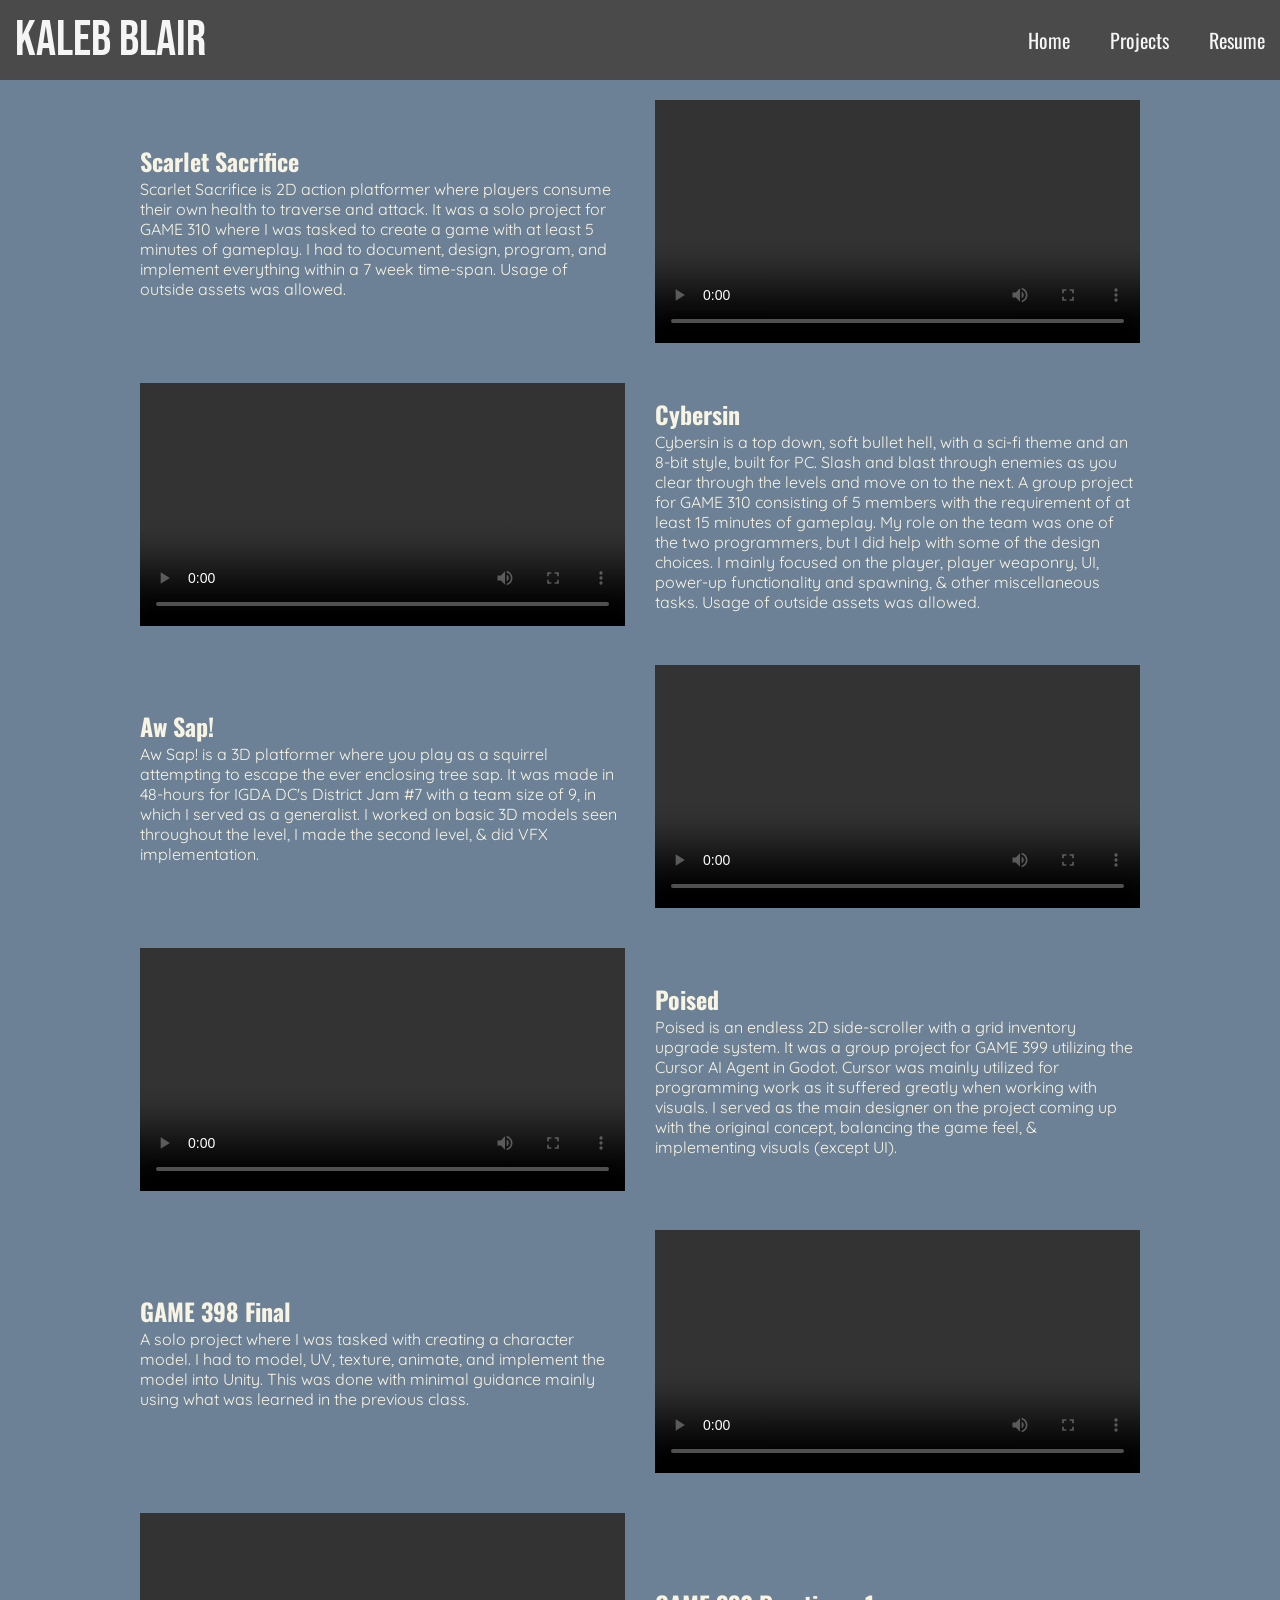
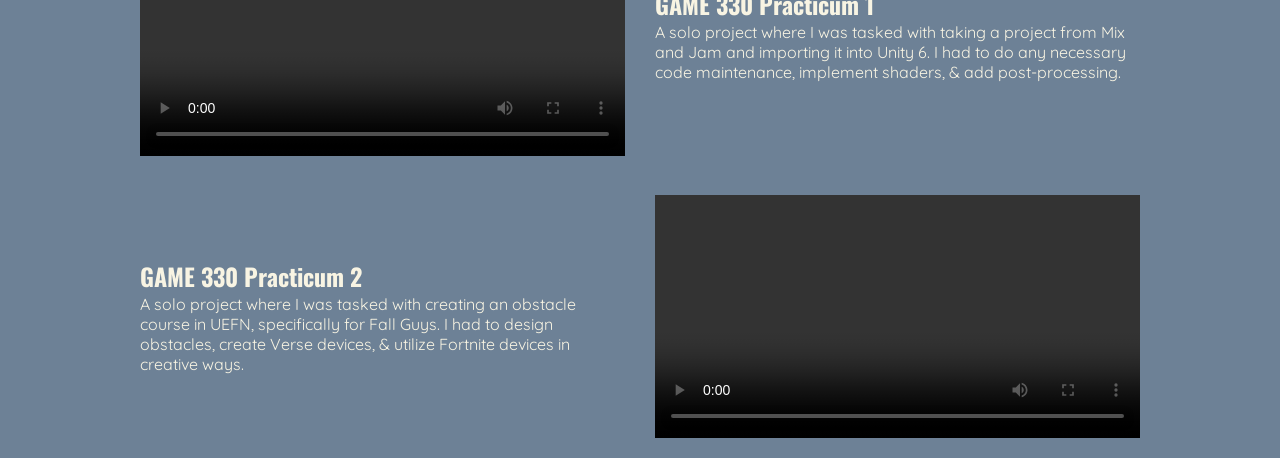
==== projects.html @ e23646db "New Index, CSS, Assets" ====
<!DOCTYPE html>
<html>

	<head>
		<meta charset="utf-8">
		<meta name="viewport" content="width=device-width, initial-scale=1">
		<title>Kaleb Blair's Portfolio</title>
		<link rel="stylesheet" href="css/main.css">

		<link rel="preconnect" href="https://fonts.googleapis.com">
	<link rel="preconnect" href="https://fonts.gstatic.com" crossorigin>
	<link href="https://fonts.googleapis.com/css2?family=Bebas+Neue&display=swap" rel="stylesheet">
	<link href="https://fonts.googleapis.com/css2?family=Oswald:wght@200..700&display=swap" rel="stylesheet">
	<link href="https://fonts.googleapis.com/css2?family=Prompt&display=swap" rel="stylesheet">
	<link href="https://fonts.googleapis.com/css2?family=Quicksand:wght@300..700&display=swap" rel="stylesheet">

	</head>

<body>

<div class ="header">
	<div class="inner_header">
		<div class="logo_container">
		<h1>Kaleb Blair</h1>
		</div>

		<ul class="navigation">
			<a href="index.html"><li>Home</li></a>
			<a href="projects.html"><li>Projects</li></a>
			<a href="resume.html"><li>Resume</li></a>
	</div>
</div>

<div class="content-wrapper">

    <div class="media-row">
        <div class="text-box">
            <h2>Scarlet Sacrifice</h2>
            <p>Scarlet Sacrifice is 2D action platformer where players consume their own health to traverse and attack. It was a solo project for GAME 310 where I was tasked to create a game with at least 5 minutes of gameplay. I had to document, design, program, and implement everything within a 7 week time-span. Usage of outside assets was allowed.</p>
        </div>
        <div class="video-box">
            <video controls src="assets/video/ScarletSacrificeVideo.mp4"></video>
        </div>
    </div>

    <div class="media-row reverse">
        <div class="text-box">
            <h2>Cybersin</h2>
            <p>Cybersin is a top down, soft bullet hell, with a sci-fi theme and an 8-bit style, built for PC. Slash and blast through enemies as you clear through the levels and move on to the next. A group project for GAME 310 consisting of 5 members with the requirement of at least 15 minutes of gameplay. My role on the team was one of the two programmers, but I did help with some of the design choices. I mainly focused on the player, player weaponry, UI, power-up functionality and spawning, & other miscellaneous  tasks. Usage of outside assets was allowed.</p>
        </div>
        <div class="video-box">
            <video controls src="assets/video/Cybersinvideo.mp4"></video>
        </div>
    </div>

    <div class="media-row">
        <div class="text-box">
            <h2>Aw Sap!</h2>
            <p>Aw Sap! is a 3D platformer where you play as a squirrel attempting to escape the ever enclosing tree sap. It was made in 48-hours for IGDA DC's District Jam #7 with a team size of 9, in which I served as a generalist. I worked on basic 3D models seen throughout the level, I made the second level, & did VFX implementation.</p>
        </div>
        <div class="video-box">
            <video controls src="assets/video/AwSapVideo.mp4"></video>
        </div>
    </div>

    <div class="media-row reverse">
        <div class="text-box">
            <h2>Poised</h2>
            <p>Poised is an endless 2D side-scroller with a grid inventory upgrade system. It was a group project for GAME 399 utilizing the Cursor AI Agent in Godot. Cursor was mainly utilized for programming work as it suffered greatly when working with visuals. I served as the main designer on the project coming up with the original concept, balancing the game feel, & implementing visuals (except UI).</p>
        </div>
        <div class="video-box">
            <video controls src="assets/video/Poisedvideo.mp4"></video>
        </div>
    </div>

    <div class="media-row">
        <div class="text-box">
            <h2>GAME 398 Final</h2>
            <p>A solo project where I was tasked with creating a character model. I had to model, UV, texture, animate, and implement the model into Unity. This was done with minimal guidance mainly using what was learned in the previous class.</p>
        </div>
        <div class="video-box">
            <video controls src="assets/video/Game398Video"></video>
        </div>
    </div>

    <div class="media-row reverse">
        <div class="text-box">
            <h2>GAME 330 Practicum 1</h2>
            <p>A solo project where I was tasked with taking a project from Mix and Jam and importing it into Unity 6. I had to do any necessary code maintenance, implement shaders, & add post-processing.</p>
        </div>
        <div class="video-box">
            <video controls src="assets/video/Practicumonevideo.mp4"></video>
        </div>
    </div>

    <div class="media-row">
        <div class="text-box">
            <h2>GAME 330 Practicum 2</h2>
            <p>A solo project where I was tasked with creating an obstacle course in UEFN, specifically for Fall Guys. I had to design obstacles, create Verse devices, & utilize Fortnite devices in creative ways.</p>
        </div>
        <div class="video-box">
            <video controls src="assets/video/Milestone3Video.mp4"></video>
        </div>
    </div>

</div>

</body>

</html>
---- css/main.css ----
body {
  background-color: #6D8196;
}
*{
  margin: 0;
  padding: 0;
  list-style: none;
  text-decoration: none;
}
h1{
  color: #F5F5F5;
  font-family: 'Bebas Neue', sans-serif;
  font-weight: 400;
  font-size: 50px;
  font-style: normal;
}
h2 {
  color: #F8F4E3;
  font-family: 'Oswald', sans-serif;
}
p {
  color: #F8F4E3;
  font-family: 'Quicksand', sans-serif;
}

.container {
  display: flex;
  justify-content: center;
  align-items: center;
  min-height: 100vh;
  flex-direction: column;
}

.header{
  width: 100%;
  height: 80px;
  display: block;
  background-color: #4A4A4A;
  overflow: #;
}
.inner_header{
  width: 1250px;
  height: 100%;
  display: block;
  margin: 0 auto;
  background-color: #;
}
.logo_container{
  height: 100%;
  display: table;
  float: left;
}
.logo_container h1{
  color: #F5F5F5;
  font-family: 'Bebas Neue', sans-serif;
  font-weight: 400;
  font-size: 50px;
  font-style: normal;
  margin-top: 10px;
}
.navigation{
  float: right;
  height: 100%;
}
.navigation a{
  height: 100%;
  display: table;
  float: left;
  padding: 0px 20px;
}
.navigation a:last-child{
  padding-right: 0;
}
.navigation a li{
  display: table-cell;
  vertical-align: middle;
  height: 100%;
  color: #F5F5F5;
  font-family: 'Oswald', sans-serif;
  font-weight: 400;
  font-style: normal;
  font-size: 20px;
}

.content-wrapper {
  max-width: 1000px;
  margin: 0 auto;
  padding: 20px;
  display: flex;
  flex-direction: column;
  gap: 40px;
}
.media-row {
    display: flex;
    align-items: center;
    gap: 30px;
}
.media-row.reverse {
  flex-direction: row-reverse;
}
.text-box, .video-box {
  flex: 1;
  min-width: 300px;
}
.video-box video {
  width: 100%;
  height: auto;
  display: block;
}
@media (max-width: 768px) {
 .media-row, .media-row.reverse {
    flex-direction: column;
}
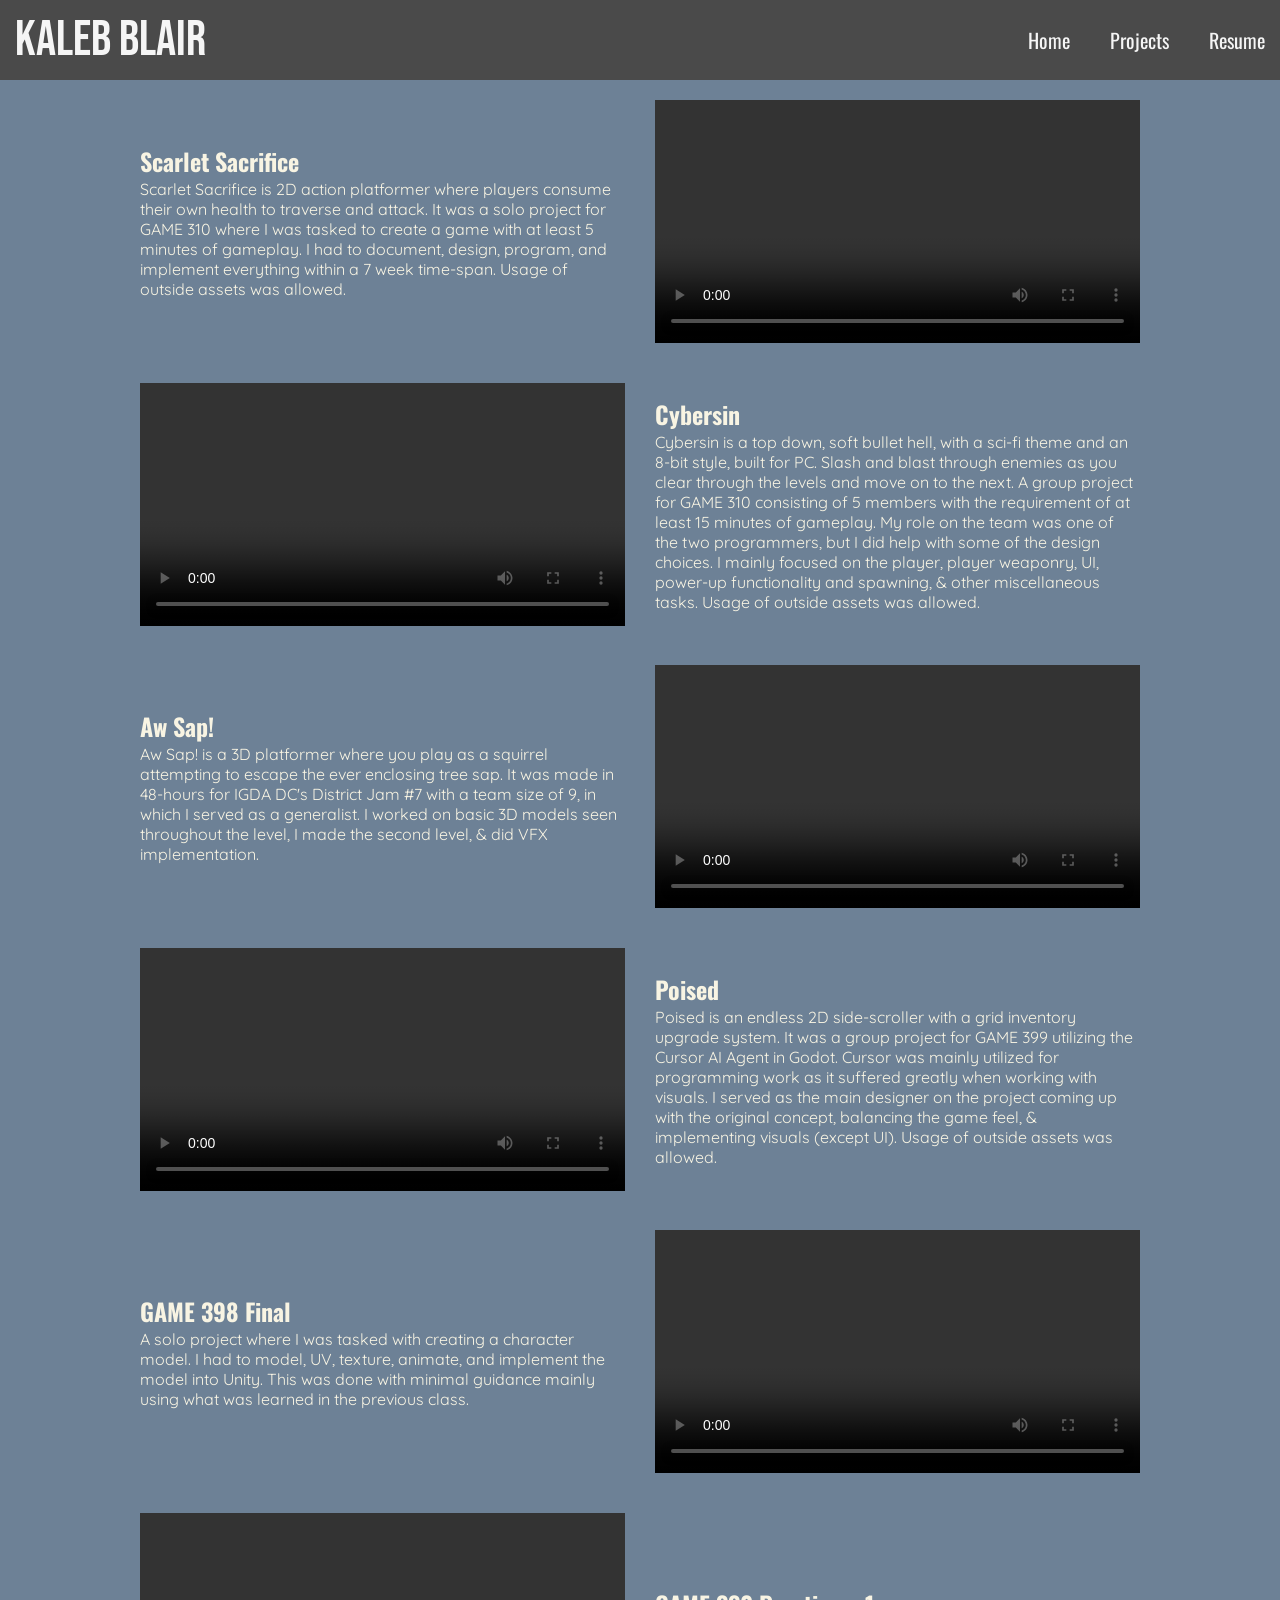
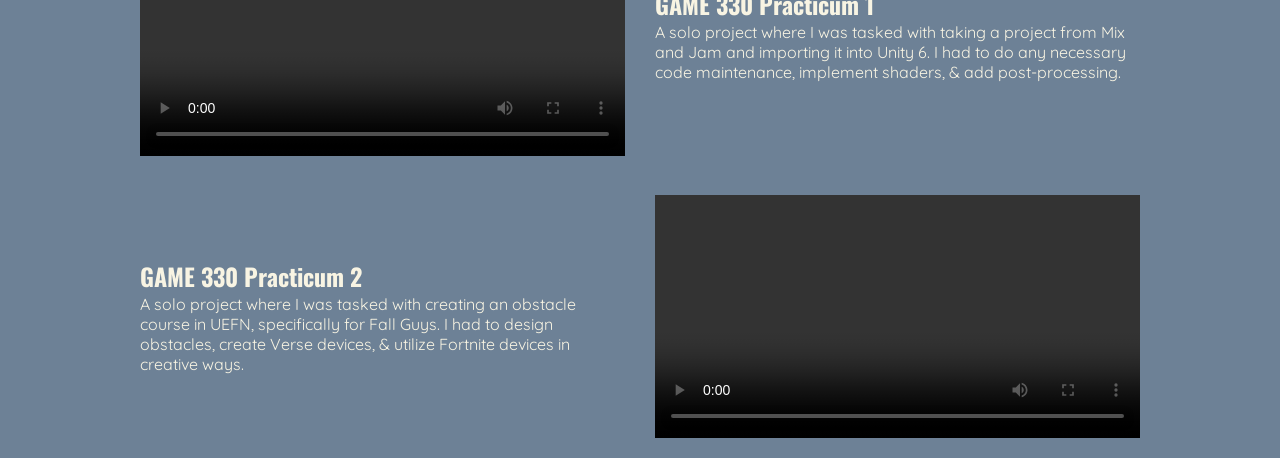
==== commit db50f2ab: "Added Contact Me" ====
--- a/projects.html
+++ b/projects.html
@@ -66,7 +66,7 @@
     <div class="media-row reverse">
         <div class="text-box">
             <h2>Poised</h2>
-            <p>Poised is an endless 2D side-scroller with a grid inventory upgrade system. It was a group project for GAME 399 utilizing the Cursor AI Agent in Godot. Cursor was mainly utilized for programming work as it suffered greatly when working with visuals. I served as the main designer on the project coming up with the original concept, balancing the game feel, & implementing visuals (except UI).</p>
+            <p>Poised is an endless 2D side-scroller with a grid inventory upgrade system. It was a group project for GAME 399 utilizing the Cursor AI Agent in Godot. Cursor was mainly utilized for programming work as it suffered greatly when working with visuals. I served as the main designer on the project coming up with the original concept, balancing the game feel, & implementing visuals (except UI). Usage of outside assets was allowed.</p>
         </div>
         <div class="video-box">
             <video controls src="assets/video/Poisedvideo.mp4"></video>
@@ -79,7 +79,7 @@
             <p>A solo project where I was tasked with creating a character model. I had to model, UV, texture, animate, and implement the model into Unity. This was done with minimal guidance mainly using what was learned in the previous class.</p>
         </div>
         <div class="video-box">
-            <video controls src="assets/video/Game398Video"></video>
+            <video controls src="assets/video/Game398video.mp4"></video>
         </div>
     </div>
 
--- a/css/main.css
+++ b/css/main.css
@@ -22,7 +22,10 @@
   color: #F8F4E3;
   font-family: 'Quicksand', sans-serif;
 }
-
+a {
+  color: inherit;
+  text-decoration: none;
+}
 .container {
   display: flex;
   justify-content: center;
